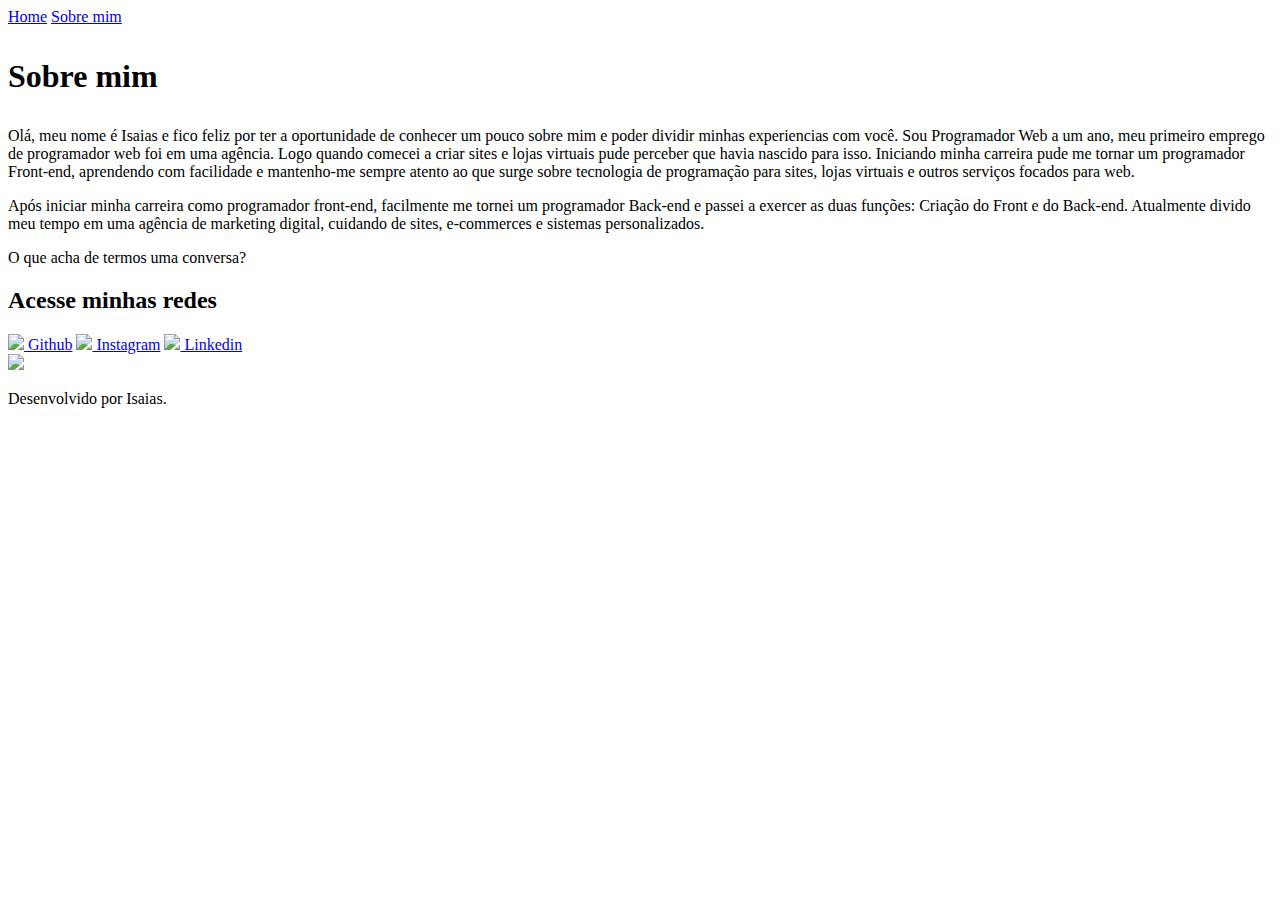
==== about.html @ b0c82568 "Add files via upload" ====
<!DOCTYPE html>
<html lang="pt-br">
<head>
    <meta charset="UTF-8">
    <meta name="viewport" content="width=device-width, initial-scale=1.0">
    <title>Sobre mim</title>
    <link rel="stylesheet" href="styles/style.css">
</head>

<body>
    <header class="cabecalho">
        <nav class="cabecalho__menu">
            <a class="cabecalho__menu__link" href="index.html">Home</a>
            <a class="cabecalho__menu__link" href="about.html">Sobre mim</a>
        </nav>
    </header>
    <main class="apresentacao">
        <section class="apresentacao__conteudo">
            <h1 class="apresentacao__conteudo__titulo"> <p><a>Sobre mim</a></p></h1>
            
                <p class="apresentacao__conteudo__texto">Olá, meu nome é Isaias e fico feliz por ter a oportunidade de conhecer um pouco sobre mim e poder dividir minhas experiencias com você.
                Sou Programador Web a um ano, meu primeiro emprego de programador web foi em uma agência. Logo quando comecei a criar sites e lojas virtuais pude perceber que havia nascido para isso. Iniciando minha carreira pude me tornar um programador Front-end, aprendendo com facilidade e mantenho-me sempre atento ao que surge sobre tecnologia de programação para sites, lojas virtuais e outros serviços focados para web.</p>
                    <p class="apresentacao__conteudotexto__segundo">Após iniciar minha carreira como programador front-end, facilmente me tornei um programador Back-end e passei a exercer as duas funções: Criação do Front e do Back-end. Atualmente divido meu tempo em uma agência de marketing digital, cuidando de sites, e-commerces e sistemas personalizados.</p>
                    <P class="apresentacao__conteudo__texto__segundo__terceiro">O  que acha de termos uma conversa?</P>
                <div class="apresentacao__links">
                        <h2 class="apresentacao__links__subtitulo">Acesse minhas redes</h2>
                        <a class="apresentacao__links__navegacao" href="https://github.com/isaiasgone">
                            <img src="assets/github.png">
                            Github</a> 
                        <a class="apresentacao__links__navegacao" href="https://www.instagram.com/isaias_gone/">
                            <img src="assets/instagram.png">
                            Instagram</a>
                        <a class="apresentacao__links__navegacao" href="https://www.linkedin.com/in/isaias-de-souza-8a70b2271/">
                            <img src="assets/linkedin.png">
                            Linkedin</a>
                </div>
        </section>
            <img class="apresentacao__imagem" src="assets/isaias.png">
    </main>
    <footer class="rodape">
        <p>Desenvolvido por Isaias.</p>
    </footer>
</body>
</html>
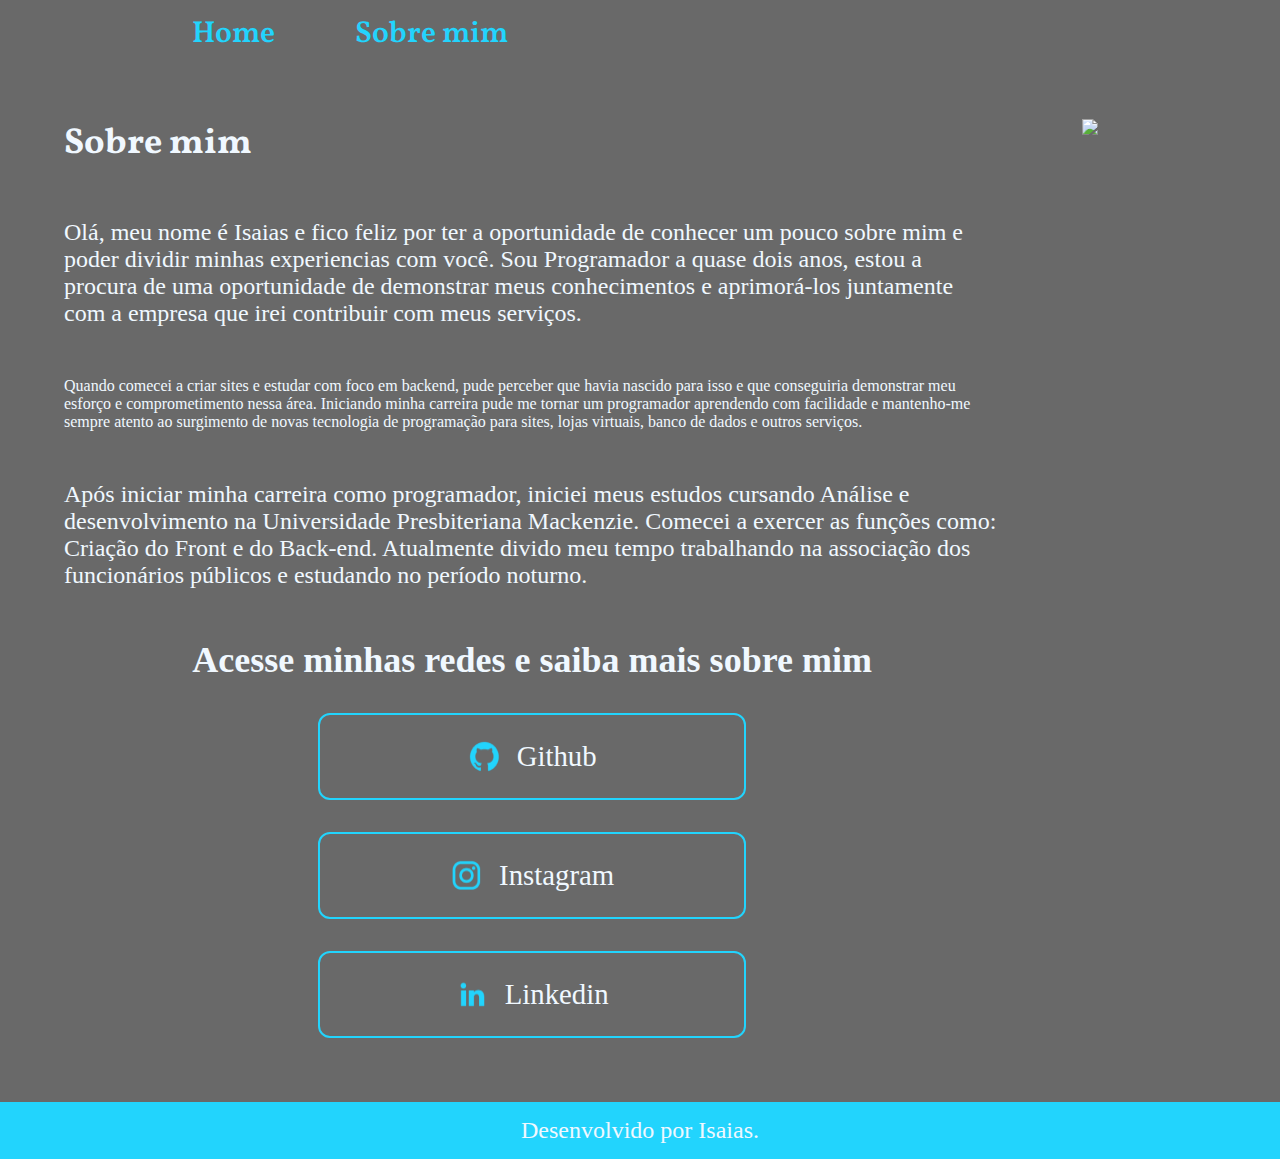
==== commit 2114f967: "Update about.html" ====
--- a/about.html
+++ b/about.html
@@ -19,11 +19,10 @@
             <h1 class="apresentacao__conteudo__titulo"> <p><a>Sobre mim</a></p></h1>
             
                 <p class="apresentacao__conteudo__texto">Olá, meu nome é Isaias e fico feliz por ter a oportunidade de conhecer um pouco sobre mim e poder dividir minhas experiencias com você.
-                Sou Programador Web a um ano, meu primeiro emprego de programador web foi em uma agência. Logo quando comecei a criar sites e lojas virtuais pude perceber que havia nascido para isso. Iniciando minha carreira pude me tornar um programador Front-end, aprendendo com facilidade e mantenho-me sempre atento ao que surge sobre tecnologia de programação para sites, lojas virtuais e outros serviços focados para web.</p>
-                    <p class="apresentacao__conteudotexto__segundo">Após iniciar minha carreira como programador front-end, facilmente me tornei um programador Back-end e passei a exercer as duas funções: Criação do Front e do Back-end. Atualmente divido meu tempo em uma agência de marketing digital, cuidando de sites, e-commerces e sistemas personalizados.</p>
-                    <P class="apresentacao__conteudo__texto__segundo__terceiro">O  que acha de termos uma conversa?</P>
+                Sou Programador a quase dois anos, estou a procura de uma oportunidade de demonstrar meus conhecimentos e aprimorá-los juntamente com a empresa que irei contribuir com meus serviços.<p>Quando comecei a criar sites e estudar com foco em backend, pude perceber que havia nascido para isso e que conseguiria demonstrar meu esforço e comprometimento nessa área. Iniciando minha carreira pude me tornar um programador aprendendo com facilidade e mantenho-me sempre atento ao surgimento de novas tecnologia de programação para sites, lojas virtuais, banco de dados e outros serviços.</p>
+                    <p class="apresentacao__conteudotexto__segundo"> Após iniciar minha carreira como programador, iniciei meus estudos cursando Análise e desenvolvimento na Universidade Presbiteriana Mackenzie. Comecei a exercer as funções como: Criação do Front e do Back-end. Atualmente divido meu tempo trabalhando na associação dos funcionários públicos e estudando no período noturno.</p>
                 <div class="apresentacao__links">
-                        <h2 class="apresentacao__links__subtitulo">Acesse minhas redes</h2>
+                        <h2 class="apresentacao__links__subtitulo">Acesse minhas redes e saiba mais sobre mim</h2>
                         <a class="apresentacao__links__navegacao" href="https://github.com/isaiasgone">
                             <img src="assets/github.png">
                             Github</a> 
@@ -41,4 +40,4 @@
         <p>Desenvolvido por Isaias.</p>
     </footer>
 </body>
-</html>+</html>
--- a/styles/style.css
+++ b/styles/style.css
@@ -0,0 +1,136 @@
+@import url('https://fonts.googleapis.com/css2?family=Vollkorn&display=swap');
+
+@import url('https://fonts.googleapis.com/css2?family=Krona+One&family=Montserrat:wght@400;600&family=Vollkorn&display=swap');
+
+*{
+    margin: 0%;
+    padding: 0%;
+}
+
+body{
+    /* height: 100vh; */
+    box-sizing: border-box;
+    background-color:#696969;
+    color: aliceblue;
+}
+
+.cabecalho {
+    padding: 1% 0% 0% 15%;
+}
+
+.cabecalho__menu {
+    display: flex;
+    gap: 80px;
+}
+
+.cabecalho__menu__link {
+    font-family: 'Vollkorn', serif;
+    font-size: 1.90rem;
+    font-weight: 600;
+    color: #22D4FD;
+    text-decoration: none;
+}
+
+.apresentacao{
+    padding: 5% 5% ;
+    display: flex;
+    align-items: flex-start;
+    justify-content: space-around;
+    gap: 82px;
+}
+
+.apresentacao__conteudo{
+    width: 40%;
+    display: flex;
+    flex-direction: column;
+    gap: 50px;
+}
+
+.apresentacao__conteudo__titulo{
+    font-size: 2.25rem;
+    font-family:'Vollkorn', serif;
+}
+
+.apresentacao__conteudo__texto{
+    font-size: 1.50rem;
+    font-family: 'vollkorn' serif;
+}
+
+.apresentacao__conteudotexto__segundo{
+    font-size: 1.50rem;
+    font-family: 'vollkorn' serif;
+}
+
+.apresentacao__conteudo__texto__segundo__terceiro{
+    font-size: 1.60rem;
+    font-family: 'vollkorn' serif;
+}
+
+.apresentacao__links{
+    display: flex;
+    flex-direction: column;
+    justify-content: space-between;
+    font-size: 2.25rem;
+    font-family: 'vollkorn' serif;
+    align-items: center;
+    gap: 32px;
+}
+
+.apresentacao__links__subtitulo{
+    font-family: 'vollkorn' serif;
+    font-size: 2.25rem;
+    font-weight: 400px;
+}
+
+.apresentacao__links__navegacao{
+    background-color: #696969;
+    display: flex;
+    justify-content: center;
+    gap: 16px;
+    width: 40%;
+    text-align: center;
+    border-radius: 12px;
+    font-family: 'vollkorn' serif;
+    font-size: 1.8rem;
+    padding: 25px ;
+    text-decoration: none;
+    color: aliceblue;
+    border: 2px solid #22D4FD;
+}
+
+.apresentacao__links__link:hover{
+    background-color: #c0c0c0;
+}
+
+.apresentacao__imagem{
+    width: 40%;
+}
+
+.rodape {
+color:aliceblue;
+background-color: #22D4FD;
+padding: 15px;
+text-align: center;
+font-size: 1.5rem;
+font-weight: 400;
+font-family: 'vollkorn' serif;
+}
+
+@media (max-width: 1200px) {
+    .cabecalho{
+        padding: 10%;
+    }
+
+    .cabecalho__menu {
+        justify-content: center;
+    }
+
+    .apresentacao{
+        flex-direction: column-reverse;
+        padding: 5%;
+    }
+}
+
+.apresentacao__conteudo{
+    width: auto;
+}